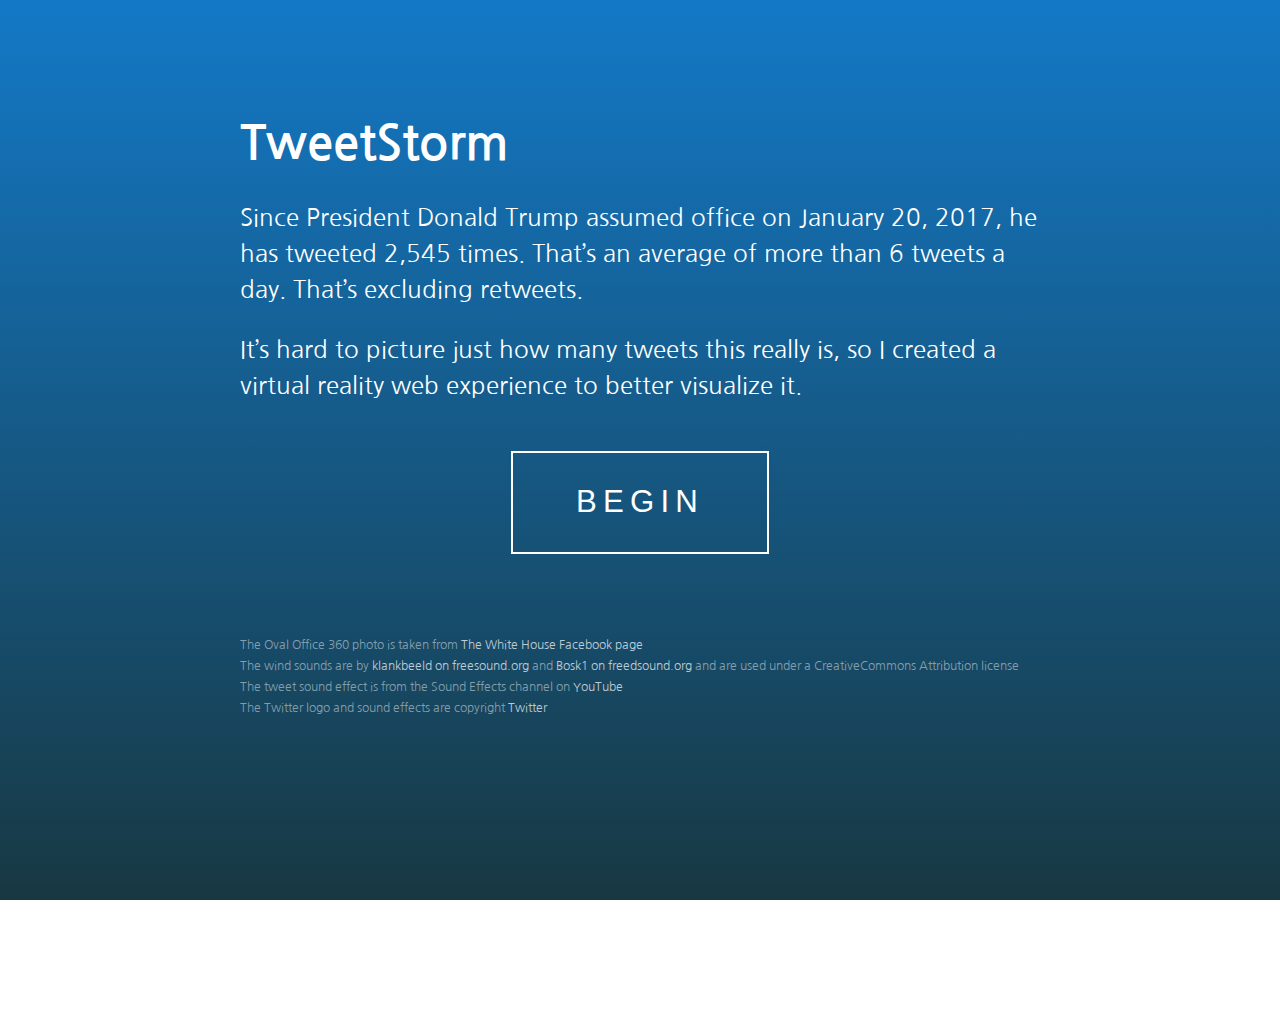
==== index.html @ 01332757 "first commit" ====
<!DOCTYPE html>
<html>
  <head>
    <meta charset="utf-8">
    <title>TweetStorm</title>
    <meta name="description" content="TweetStorm VR experience">
    <link href="https://fonts.googleapis.com/css?family=Nanum+Gothic" rel="stylesheet">
    <link rel="stylesheet" href="style.css">
  </head>
  <body onload="buttonBig()">
    <div class="content">
      <h1>TweetStorm</h1>
      <p>Since President Donald Trump assumed office on January 20, 2017, he has tweeted 2,545 times. That&rsquo;s an average of more than 6 tweets a day. That&rsquo;s excluding retweets.</p>
      <p>It&rsquo;s hard to picture just how many tweets this really is, so I created a virtual reality web experience to better visualize it.</p>
      <div class="button">
        <a href="/vr.html"><button id="button">Begin</button></a>
      </div>
      <div class="credits">
        <div class="credit">
          The Oval Office 360 photo is taken from <a href="https://www.facebook.com/WhiteHouse/photos/a.1199645353456529.1073741828.1191441824276882/1259732414114489/?type=3">The White House Facebook page</a>
        </div>
        <div class="credit">
          The wind sounds are by <a href="https://freesound.org/people/klankbeeld/sounds/361431/">klankbeeld on freesound.org</a> and <a href="https://freesound.org/people/Bosk1/sounds/217186/">Bosk1 on freedsound.org</a> and are used under a CreativeCommons Attribution license
        </div>
        <div class="credit">
          The tweet sound effect is from the Sound Effects channel on <a href="https://www.youtube.com/watch?v=dXsztntI6Mg">YouTube</a>
        </div>
        <div class="credit">
          The Twitter logo and sound effects are copyright <a href="https://twitter.com">Twitter</a>
        </div>
      </div>
    </div>
    <script>
      function buttonBig() {
        const button = document.getElementById('button');
        button.style.fontSize = '1.3em';
        document.body.style.opacity = '1';
        document.body.style.transform = 'translateY(0)';
      }
    </script>
  </body>
</html>
---- style.css ----
body, html {
  height: 100%;
  margin: 0;
  padding: 0;
  background-attachment: fixed;
  font-family: 'Nanum Gothic', sans-serif;
}

body {
  background: linear-gradient(#1379c7, #183842);
  color: white;
  background-attachment: fixed;
  font-size: 1.5em;
  transform: translateY(-20px);
  opacity: 0;
  transition: transform 1s ease, opacity 1s ease;
}

.content {
  margin: 5em auto 0 auto;
  width: 800px;
}

p {
  line-height: 1.5;
}

button {
  background: none;
  outline: none;
  border: solid 2px white;
  color: white;
  padding: 1em 2em;
  text-transform: uppercase;
  letter-spacing: 0.2em;
  cursor: pointer;
  transition: background-color 0.5s ease, color 0.8s ease, opacity 1s ease, font-size 1s ease;
}

button:hover {
  background: white;
  color: #1b4a65;
  opacity: 0.8;
}

.button {
  text-align: center;
  padding-top: 1em;
}

.credits {
  font-size: 0.5em;
  margin-top: 7em;
  color: #ffffff7a;
}

.credit {
  margin: 0.5em 0;
}

.credits a {
  color: #ffffffb8;
}

.credits a:hover {
  text-decoration: underline;
}

a {
  text-decoration: inherit;
}
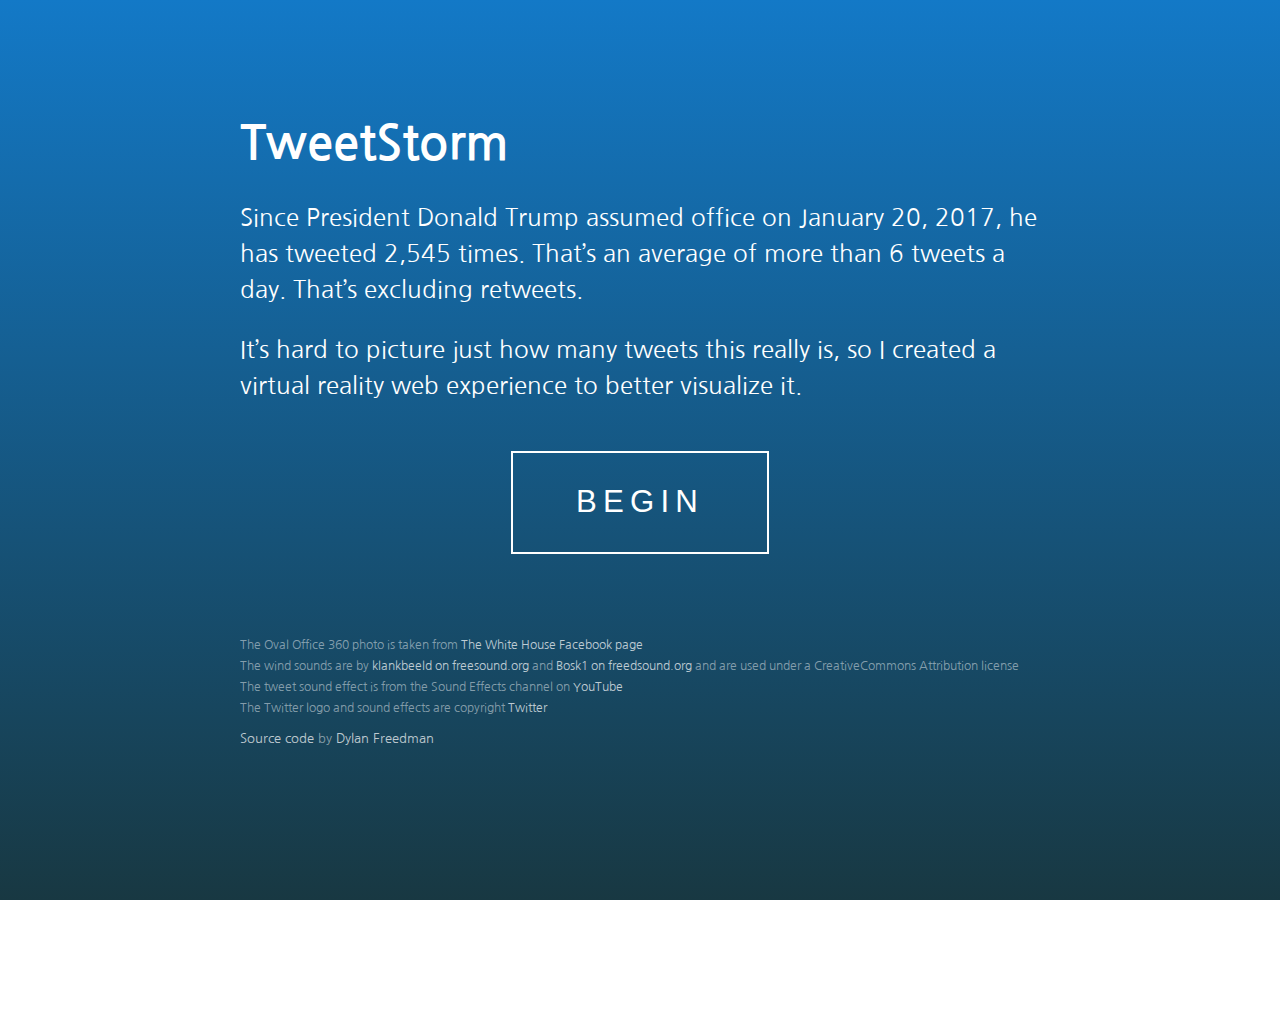
==== commit 6444540a: "Reference source code" ====
--- a/index.html
+++ b/index.html
@@ -28,6 +28,9 @@
         <div class="credit">
           The Twitter logo and sound effects are copyright <a href="https://twitter.com">Twitter</a>
         </div>
+        <div class="source credit">
+          <a href="https://github.com/freedmand/tweetstorm">Source code</a> by <a href="https://dylanfreedman.com">Dylan Freedman</a>
+        </div>
       </div>
     </div>
     <script>
--- a/style.css
+++ b/style.css
@@ -68,4 +68,9 @@
 
 a {
   text-decoration: inherit;
+}
+
+.source {
+  font-size: 1.1em;
+  margin-top: 1.2em;
 }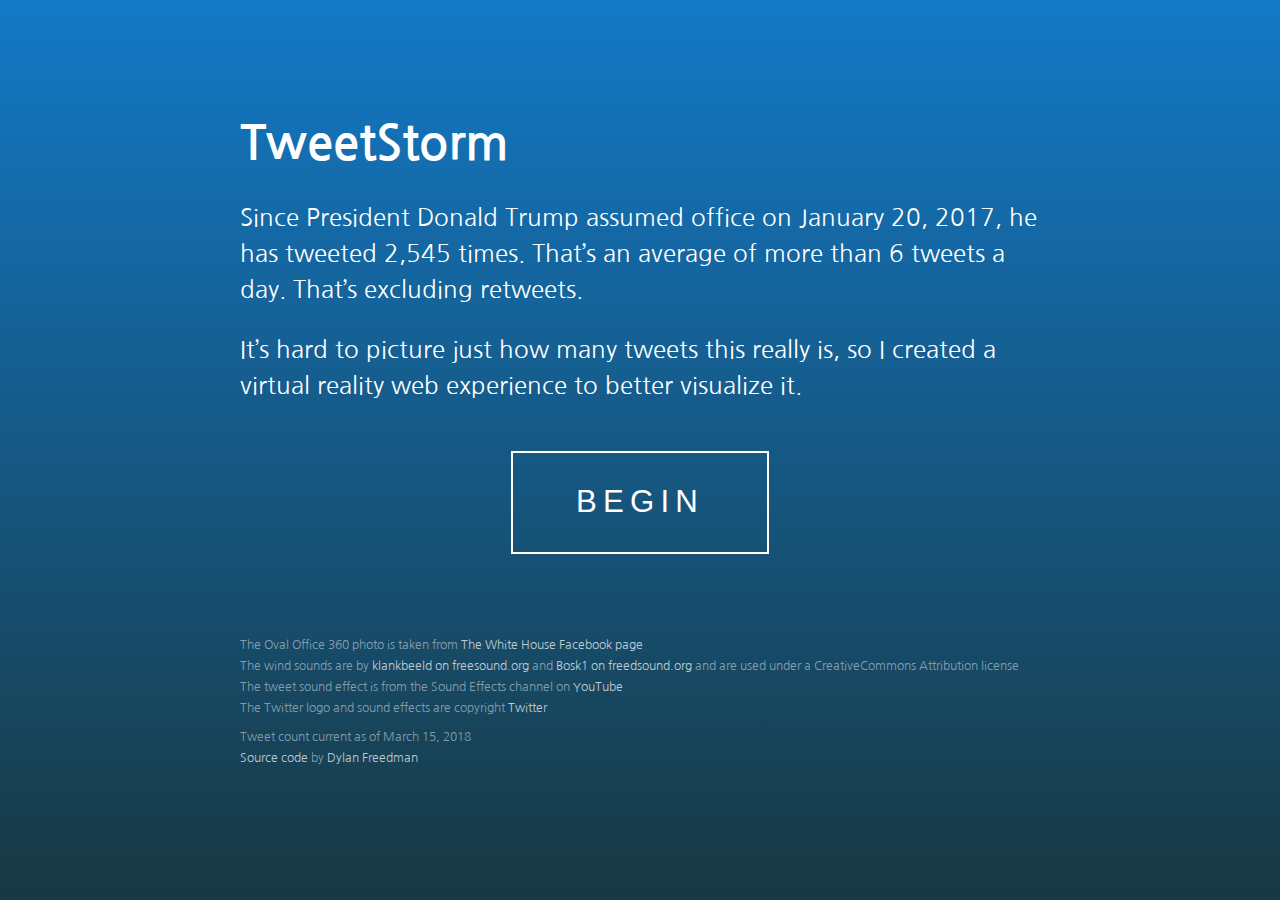
==== commit 183460b7: "Added notice of current number of tweets" ====
--- a/index.html
+++ b/index.html
@@ -28,8 +28,11 @@
         <div class="credit">
           The Twitter logo and sound effects are copyright <a href="https://twitter.com">Twitter</a>
         </div>
-        <div class="source credit">
-          <a href="https://github.com/freedmand/tweetstorm">Source code</a> by <a href="https://dylanfreedman.com">Dylan Freedman</a>
+        <div class="source">
+          <div class="credit">Tweet count current as of March 15, 2018</div>
+          <div class="credit">
+            <a href="https://github.com/freedmand/tweetstorm">Source code</a> by <a href="https://dylanfreedman.com">Dylan Freedman</a>
+          </div>
         </div>
       </div>
     </div>
--- a/style.css
+++ b/style.css
@@ -1,8 +1,10 @@
-body, html {
-  height: 100%;
+html, body {
   margin: 0;
   padding: 0;
-  background-attachment: fixed;
+}
+
+html {
+  height: 100%;
   font-family: 'Nanum Gothic', sans-serif;
 }
 
@@ -14,6 +16,7 @@
   transform: translateY(-20px);
   opacity: 0;
   transition: transform 1s ease, opacity 1s ease;
+  margin-bottom: 3em;
 }
 
 .content {
@@ -71,6 +74,5 @@
 }
 
 .source {
-  font-size: 1.1em;
   margin-top: 1.2em;
 }